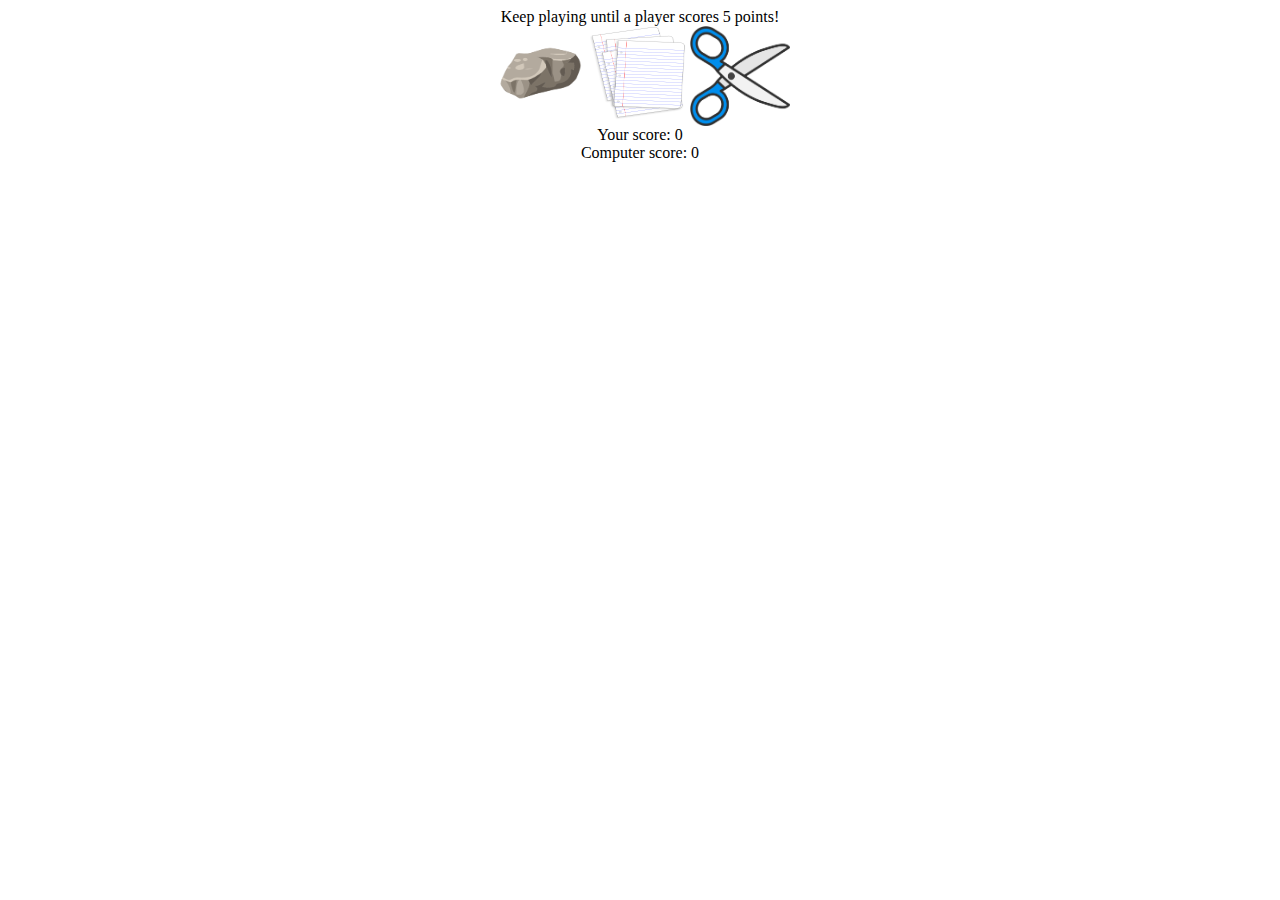
==== index.html @ f3c68582 "Add basic UI and update script.js" ====
<!DOCTYPE html>
    <head>
        <meta charset="utf-8">
        <script src="script.js" defer></script>
        <link rel="stylesheet" href="stylesheet.css">
        <title>Rock, Paper, Scissors</title>
    </head>
    <body>
        <div class="result">
            Keep playing until a player scores 5 points!
        </div>
        <div class="buttons">
            <input type ="image" src="images/rock.png" value="Rock">
            </input>
            <input type ="image" src="images/paper.png" value="Paper">
            </input>
            <input type ="image" src="images/scissors.png" value="Scissors">
            </input>
        </div>
        <div class="scores">
            <div class="player-score">
                Your score: 0
            </div>
            <div class="computer-score">
                Computer score: 0
            </div>
        </div>
        <div class="choices">
            <div class="player-selection">
            </div>
            <div class="computer-selection">
            </div>
        </div>
    </body>
</html>
---- stylesheet.css ----
body {
    display: flex;
    flex-direction: column;
    align-content: center;
    justify-content: center;
}

button {
    align-self: center;
    justify-content: center;
}

.buttons,
.scores,
.choices,
.result {
    display: flex;
    justify-content: center;
}

.choices {
    gap: 50px;
    white-space: pre-wrap;
    text-align: center;
}

.scores{
    flex-direction: column;
    align-items: center;
}

input {
    width: 100px;
    height: 100px;
}

input:hover {
    transform: scale(1.2);
}
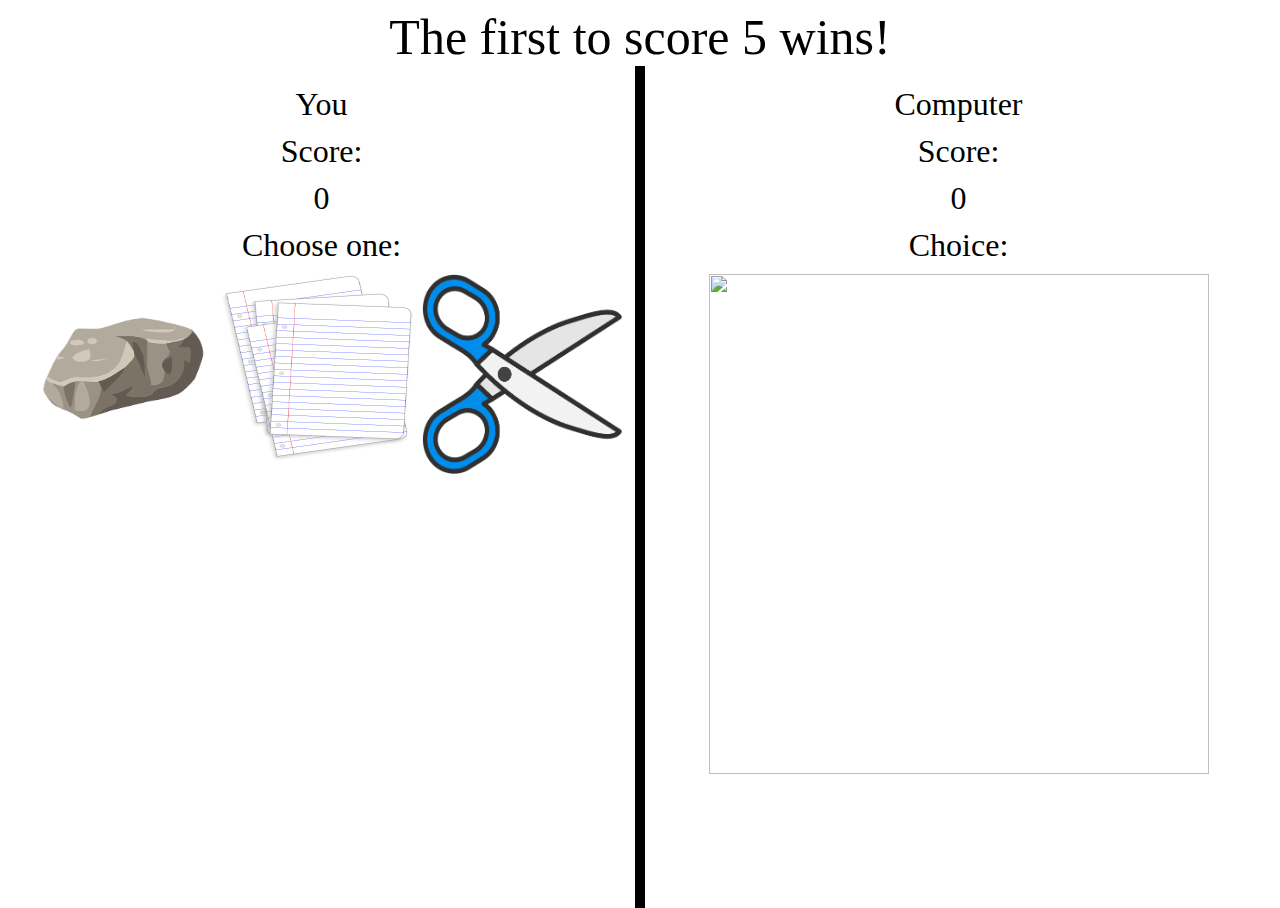
==== commit 9f1218b3: "Update index.html, stylesheet.css, and script.js" ====
--- a/index.html
+++ b/index.html
@@ -7,29 +7,40 @@
     </head>
     <body>
         <div class="result">
-            Keep playing until a player scores 5 points!
+            The first to score 5 wins!
         </div>
-        <div class="buttons">
-            <input type ="image" src="images/rock.png" value="Rock">
-            </input>
-            <input type ="image" src="images/paper.png" value="Paper">
-            </input>
-            <input type ="image" src="images/scissors.png" value="Scissors">
-            </input>
-        </div>
-        <div class="scores">
-            <div class="player-score">
-                Your score: 0
+        <div class ="board">
+            <div class="player-board">
+                <div class="player-label">You</div>
+                <div class="board-label">Score:</div>
+                <div class="player-score">
+                    0
+                </div>
+                <div class="board-label">
+                    Choose one:
+                </div>
+                <div class="buttons">
+                    <input type ="image" src="images/rock.png" value="Rock">
+                    </input>
+                    <input type ="image" src="images/paper.png" value="Paper">
+                    </input>
+                    <input type ="image" src="images/scissors.png" value="Scissors">
+                    </input>
+                </div>
             </div>
-            <div class="computer-score">
-                Computer score: 0
+
+            <div class="computer-board">
+                <div class="player-label">Computer</div>
+                <div class="board-label">Score:</div>
+                <div class="computer-score">
+                    0
+                </div>
+                <div class="board-label">
+                    Choice:
+                </div>
+                <img class="computer-selection" src="">
             </div>
         </div>
-        <div class="choices">
-            <div class="player-selection">
-            </div>
-            <div class="computer-selection">
-            </div>
-        </div>
+
     </body>
 </html>
--- a/stylesheet.css
+++ b/stylesheet.css
@@ -1,39 +1,78 @@
+html{
+    height: 100%;
+}
+
 body {
     display: flex;
     flex-direction: column;
     align-content: center;
     justify-content: center;
+    height: 100%;
 }
 
 button {
     align-self: center;
     justify-content: center;
+    font-size: 40px;
 }
 
 .buttons,
-.scores,
-.choices,
 .result {
     display: flex;
     justify-content: center;
 }
 
-.choices {
-    gap: 50px;
-    white-space: pre-wrap;
-    text-align: center;
+.board{
+    display: flex;
+    justify-content: center;
+    height: 100%;
 }
 
-.scores{
+.player-board,
+.computer-board {
+    flex: 1 1 0;
+    display: flex;
+    align-items: center;
     flex-direction: column;
-    align-items: center;
+    gap: 10px;
+}
+
+.player-label{
+    font-size: 32px;
+    padding-top: 20px;
+}
+.player-board{
+    border-right: 10px solid black;
 }
 
 input {
-    width: 100px;
-    height: 100px;
+    width: 200px;
+    height: 200px;
 }
 
 input:hover {
     transform: scale(1.2);
-}+}
+
+input:active{
+    transform: scale(0.9);
+}
+
+
+.player-selection,
+.computer-selection{
+    height: 500px;
+    width: 500px;
+
+}
+
+.result{
+    font-size: 50px;
+}
+
+.board-label,
+.player-score,
+.computer-score{
+    font-size: 32px;
+}
+
